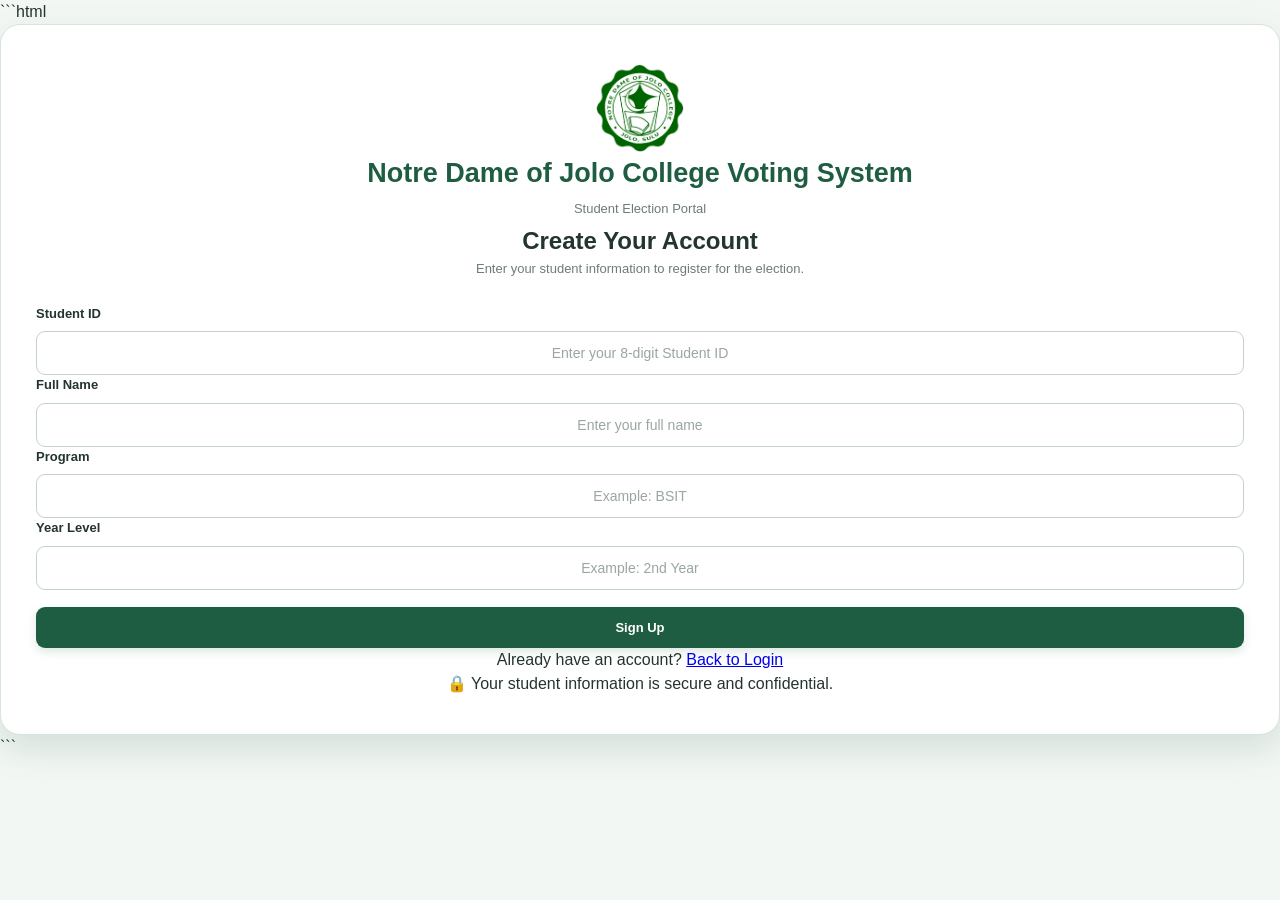
==== student-signup.html @ a26a86ce "Add files via upload" ====
```html
<!DOCTYPE html>
<html lang="en">

<head>

    <meta charset="UTF-8">
    <meta name="viewport" content="width=device-width, initial-scale=1.0">

    <title>Notre Dame of Jolo College Voting System</title>

    <link rel="stylesheet" href="style2.css">

</head>

<body>

    <main class="page-container">

        <section class="login-card">

            <!-- ==========================================
                 LOGO
            =========================================== -->

            <div style="text-align: center;">

                <img
                    src="NDJC-SEAL-1508x1536.png"
                    alt="Notre Dame of Jolo College Logo"
                    style="
                        width: 90px;
                        height: 90px;
                        object-fit: contain;
                    "
                >

            </div>


            <!-- ==========================================
                 TITLE
            =========================================== -->

            <h1>
                Notre Dame of Jolo College Voting System
            </h1>

            <p class="subtitle">
                Student Election Portal
            </p>

            <div class="divider"></div>


            <!-- ==========================================
                 CREATE ACCOUNT
            =========================================== -->

            <h2>
                Create Your Account
            </h2>

            <p class="instruction">
                Enter your student information to register for the election.
            </p>


            <!-- ==========================================
                 SIGN UP FORM
            =========================================== -->

            <form id="studentSignupForm">

                <!-- STUDENT ID -->

                <label for="signupStudentID">
                    Student ID
                </label>

                <input
                    type="text"
                    id="signupStudentID"
                    name="studentID"
                    placeholder="Enter your 8-digit Student ID"
                    inputmode="numeric"
                    maxlength="8"
                    autocomplete="off"
                    required
                >


                <!-- FULL NAME -->

                <label for="signupStudentName">
                    Full Name
                </label>

                <input
                    type="text"
                    id="signupStudentName"
                    name="studentName"
                    placeholder="Enter your full name"
                    autocomplete="name"
                    required
                >


                <!-- PROGRAM -->

                <label for="signupProgram">
                    Program
                </label>

                <input
                    type="text"
                    id="signupProgram"
                    name="program"
                    placeholder="Example: BSIT"
                    autocomplete="organization-title"
                    required
                >


                <!-- YEAR LEVEL -->

                <label for="signupYearLevel">
                    Year Level
                </label>

                <input
                    type="text"
                    id="signupYearLevel"
                    name="yearLevel"
                    placeholder="Example: 2nd Year"
                    autocomplete="off"
                    required
                >


                <!-- MESSAGE -->

                <p
                    id="signupMessage"
                    class="error-message"
                ></p>


                <!-- SIGN UP BUTTON -->

                <button
                    type="submit"
                    class="primary-button"
                >
                    Sign Up
                </button>

            </form>


            <!-- ==========================================
                 BACK TO LOGIN
            =========================================== -->

            <div class="signup-section">

                <p>
                    Already have an account?

                    <a href="index.html">
                        Back to Login
                    </a>

                </p>

            </div>


            <!-- ==========================================
                 FOOTER
            =========================================== -->

            <div class="login-footer">

                🔒 Your student information is secure and confidential.

            </div>

        </section>

    </main>


    <!-- STUDENT SIGNUP JAVASCRIPT -->

    <script src="student-signup.js"></script>

</body>

</html>
```
---- style2.css ----
/* =========================================================
   COLLEGE VOTING SYSTEM
   STUDENT VOTING PAGE - STYLE2.CSS
   ========================================================= */


/* =========================================================
   1. GLOBAL RESET
   ========================================================= */

* {
    margin: 0;
    padding: 0;
    box-sizing: border-box;
}

html {
    scroll-behavior: smooth;
}

body {
    font-family: "Segoe UI", Arial, Helvetica, sans-serif;
    background: #f3f7f4;
    color: #24352d;
    min-height: 100vh;
    line-height: 1.5;
}


/* =========================================================
   2. COLOR VARIABLES
   ========================================================= */

:root {
    --forest: #1f5d42;
    --forest-dark: #174832;
    --forest-deep: #123b2a;
    --forest-light: #e7f2eb;
    --forest-soft: #f1f8f4;

    --white: #ffffff;
    --text: #24352d;
    --muted: #6d7d74;

    --border: #d8e3dc;
    --border-dark: #c4d3ca;

    --success: #2e8b57;
    --success-light: #e9f7ef;

    --warning: #c78a19;
    --warning-light: #fff6df;

    --danger: #c84b4b;
    --danger-light: #fff0f0;

    --shadow-sm: 0 3px 10px rgba(31, 93, 66, 0.08);
    --shadow-md: 0 8px 24px rgba(31, 93, 66, 0.12);
    --shadow-lg: 0 14px 35px rgba(31, 93, 66, 0.15);

    --radius-sm: 8px;
    --radius-md: 14px;
    --radius-lg: 20px;
}


/* =========================================================
   3. MAIN VOTING CONTAINER
   ========================================================= */

.voting-container {
    width: min(1180px, calc(100% - 32px));
    margin: 30px auto;
    padding-bottom: 30px;
}


/* =========================================================
   4. HEADER
   ========================================================= */

.voting-header {
    display: grid;
    grid-template-columns: 1fr auto auto;
    align-items: center;
    gap: 24px;

    background: var(--forest);
    color: var(--white);

    padding: 25px 30px;

    border-radius: var(--radius-lg);

    box-shadow: var(--shadow-md);
}


/* College title */

.voting-header h1 {
    font-size: 28px;
    font-weight: 700;
    letter-spacing: -0.3px;
    margin-bottom: 3px;
}

.voting-header > div:first-child p {
    color: rgba(255, 255, 255, 0.78);
    font-size: 14px;
}


/* =========================================================
   5. STUDENT INFORMATION
   ========================================================= */

.student-info {
    display: flex;
    flex-direction: column;
    align-items: flex-end;

    min-width: 190px;

    padding: 10px 16px;

    border-left: 1px solid rgba(255, 255, 255, 0.2);
}

.student-info strong {
    font-size: 15px;
    font-weight: 700;
}

.student-info span {
    margin-top: 2px;
    color: rgba(255, 255, 255, 0.72);
    font-size: 12px;
}


/* =========================================================
   6. ELECTION STATUS
   ========================================================= */

.election-status {
    display: inline-flex;
    align-items: center;
    justify-content: center;

    min-width: 120px;

    padding: 9px 15px;

    border-radius: 999px;

    font-size: 12px;
    font-weight: 700;

    text-transform: uppercase;
    letter-spacing: 0.5px;

    background: rgba(255, 255, 255, 0.13);
    color: white;

    border: 1px solid rgba(255, 255, 255, 0.2);
}


/* JavaScript-added states */

.election-status.open {
    background: rgba(61, 180, 111, 0.22);
    border-color: rgba(126, 235, 164, 0.4);
    color: #eafff1;
}

.election-status.closed {
    background: rgba(255, 255, 255, 0.12);
    color: #f1f4f2;
}


/* =========================================================
   7. COUNTDOWN CARD
   ========================================================= */

.student-countdown-card {
    margin-top: 22px;

    background: var(--white);

    border: 1px solid var(--border);

    border-radius: var(--radius-lg);

    padding: 25px;

    box-shadow: var(--shadow-sm);

    overflow: hidden;

    transition:
        transform 0.2s ease,
        box-shadow 0.2s ease;
}

.student-countdown-card:hover {
    box-shadow: var(--shadow-md);
}


/* =========================================================
   8. COUNTDOWN HEADER
   ========================================================= */

.countdown-header {
    display: flex;
    align-items: center;
    justify-content: space-between;

    gap: 20px;

    margin-bottom: 22px;
}

.countdown-eyebrow {
    display: block;

    margin-bottom: 4px;

    color: var(--forest);

    font-size: 11px;
    font-weight: 800;

    letter-spacing: 1.3px;
}

.countdown-heading h2 {
    color: var(--text);

    font-size: 22px;
    font-weight: 700;
}


/* =========================================================
   9. COUNTDOWN STATUS BADGE
   ========================================================= */

.countdown-status-badge {
    display: inline-flex;
    align-items: center;
    gap: 8px;

    padding: 8px 13px;

    border-radius: 999px;

    font-size: 11px;
    font-weight: 800;

    letter-spacing: 0.7px;

    white-space: nowrap;

    background: #eef2ef;
    color: var(--muted);
}

.status-dot {
    width: 8px;
    height: 8px;

    border-radius: 50%;

    background: #8c9992;
}


/* Checking */

.countdown-status-badge.checking {
    background: #eef2ef;
    color: #68766f;
}

.countdown-status-badge.checking .status-dot {
    background: #8c9992;
}


/* Open */

.countdown-status-badge.open {
    background: var(--success-light);
    color: var(--success);
}

.countdown-status-badge.open .status-dot {
    background: var(--success);
    box-shadow: 0 0 0 4px rgba(46, 139, 87, 0.12);
}


/* Upcoming */

.countdown-status-badge.upcoming {
    background: #edf3ff;
    color: #3766a8;
}

.countdown-status-badge.upcoming .status-dot {
    background: #4d7bc0;
}


/* Closed */

.countdown-status-badge.closed {
    background: var(--danger-light);
    color: var(--danger);
}

.countdown-status-badge.closed .status-dot {
    background: var(--danger);
}


/* =========================================================
   10. COUNTDOWN TIME
   ========================================================= */

.countdown-time-grid {
    display: grid;

    grid-template-columns:
        minmax(0, 1fr)
        auto
        minmax(0, 1fr)
        auto
        minmax(0, 1fr)
        auto
        minmax(0, 1fr);

    align-items: center;

    gap: 10px;

    padding: 20px;

    background: var(--forest-soft);

    border: 1px solid #dcebe2;

    border-radius: 15px;
}


/* Individual number box */

.countdown-unit {
    min-width: 0;

    text-align: center;

    padding: 10px 5px;
}

.countdown-unit strong {
    display: block;

    color: var(--forest);

    font-size: clamp(28px, 4vw, 44px);
    font-weight: 800;

    line-height: 1;

    font-variant-numeric: tabular-nums;
    letter-spacing: 1px;
}

.countdown-unit span {
    display: block;

    margin-top: 7px;

    color: var(--muted);

    font-size: 11px;
    font-weight: 700;

    text-transform: uppercase;
    letter-spacing: 0.7px;
}


/* Separators */

.countdown-separator {
    color: #91a39a;

    font-size: 30px;
    font-weight: 700;

    padding-bottom: 16px;
}


/* =========================================================
   11. COUNTDOWN SCHEDULE
   ========================================================= */

.countdown-schedule {
    display: grid;

    grid-template-columns: 1fr auto 1fr;

    align-items: center;

    gap: 22px;

    margin-top: 20px;

    padding: 17px 20px;

    background: #fafcfb;

    border: 1px solid var(--border);

    border-radius: 12px;
}

.schedule-item {
    display: flex;
    flex-direction: column;
    gap: 3px;
}

.schedule-item.schedule-end {
    text-align: right;
}

.schedule-label {
    color: var(--muted);

    font-size: 11px;
    font-weight: 700;

    text-transform: uppercase;
    letter-spacing: 0.5px;
}

.schedule-item strong {
    color: var(--text);

    font-size: 13px;
    font-weight: 700;
}

.schedule-divider {
    width: 1px;
    height: 35px;

    background: var(--border);
}


/* =========================================================
   12. COUNTDOWN PROGRESS
   ========================================================= */

.countdown-progress-area {
    margin-top: 20px;
}

.countdown-progress-labels {
    display: flex;
    justify-content: space-between;
    align-items: center;

    margin-bottom: 8px;
}

.countdown-progress-labels span {
    color: var(--muted);

    font-size: 12px;
    font-weight: 600;
}

.countdown-progress-labels strong {
    color: var(--forest);

    font-size: 12px;
    font-weight: 800;
}

.countdown-progress-track {
    width: 100%;
    height: 8px;

    overflow: hidden;

    background: #e4ebe7;

    border-radius: 999px;
}

.countdown-progress-bar {
    width: 0;
    height: 100%;

    background: var(--forest);

    border-radius: inherit;

    transition: width 0.5s ease;
}


/* =========================================================
   13. COUNTDOWN MESSAGE
   ========================================================= */

.countdown-message {
    margin-top: 13px;

    color: var(--muted);

    font-size: 12px;
    text-align: center;
}


/* =========================================================
   14. VOTING PROGRESS
   ========================================================= */

.progress-container {
    display: flex;
    align-items: center;

    width: 100%;

    margin: 25px 0;

    padding: 5px 10px;
}


/* Progress step */

.progress-step {
    position: relative;

    display: flex;
    flex-direction: column;
    align-items: center;
    justify-content: center;

    flex-shrink: 0;

    width: 43px;
    height: 43px;

    border-radius: 50%;

    background: #e2e9e5;

    color: #75837c;

    font-size: 14px;
    font-weight: 800;

    transition:
        background 0.25s ease,
        color 0.25s ease,
        transform 0.25s ease,
        box-shadow 0.25s ease;
}

.progress-step span {
    position: absolute;

    top: 51px;

    width: 110px;

    color: #78867e;

    font-size: 11px;
    font-weight: 700;

    text-align: center;

    white-space: nowrap;
}


/* Active */

.progress-step.active {
    background: var(--forest);
    color: white;

    box-shadow: 0 0 0 5px rgba(31, 93, 66, 0.12);

    transform: scale(1.04);
}

.progress-step.active span {
    color: var(--forest);
}


/* Completed */

.progress-step.completed {
    background: var(--success);
    color: white;
}

.progress-step.completed span {
    color: var(--success);
}


/* Progress line */

.progress-line {
    flex: 1;

    height: 3px;

    margin: 0 7px;

    background: #dfe7e2;

    border-radius: 999px;

    transition: background 0.3s ease;
}

.progress-line.completed {
    background: var(--forest);
}


/* =========================================================
   15. MAIN POSITION CARD
   ========================================================= */

.position-card {
    margin-top: 42px;

    background: var(--white);

    border: 1px solid var(--border);

    border-radius: var(--radius-lg);

    box-shadow: var(--shadow-sm);

    overflow: hidden;
}


/* =========================================================
   16. POSITION HEADER
   ========================================================= */

.position-header {
    padding: 28px 30px 22px;

    border-bottom: 1px solid var(--border);

    background:
        linear-gradient(
            to bottom,
            #ffffff,
            #fbfdfc
        );
}

.position-number {
    display: inline-block;

    margin-bottom: 7px;

    color: var(--forest);

    font-size: 11px;
    font-weight: 800;

    text-transform: uppercase;
    letter-spacing: 0.8px;
}

.position-header h2 {
    color: var(--text);

    font-size: 27px;
    font-weight: 750;

    margin-bottom: 5px;
}

.position-header p {
    color: var(--muted);

    font-size: 13px;
}

.position-header p strong {
    color: var(--forest);
}


/* =========================================================
   17. CANDIDATE GRID
   ========================================================= */

.candidate-grid {
    display: grid;

    grid-template-columns: repeat(3, minmax(0, 1fr));

    gap: 18px;

    padding: 26px 30px;
}


/* =========================================================
   18. CANDIDATE CARD
   ========================================================= */

.candidate-card {
    position: relative;

    display: flex;
    flex-direction: column;

    min-width: 0;

    padding: 20px;

    background: var(--white);

    border: 2px solid var(--border);

    border-radius: 16px;

    cursor: pointer;

    transition:
        border-color 0.2s ease,
        background 0.2s ease,
        box-shadow 0.2s ease,
        transform 0.2s ease;
}

.candidate-card:hover {
    border-color: #a9c5b5;

    background: #fcfefd;

    box-shadow: var(--shadow-md);

    transform: translateY(-3px);
}

.candidate-card:focus {
    outline: none;

    border-color: var(--forest);

    box-shadow:
        0 0 0 4px rgba(31, 93, 66, 0.12),
        var(--shadow-sm);
}


/* Selected card */

.candidate-card.selected {
    border-color: var(--forest);

    background: var(--forest-soft);

    box-shadow:
        0 7px 20px rgba(31, 93, 66, 0.13);
}


/* =========================================================
   19. CANDIDATE PHOTO
   ========================================================= */

.candidate-photo {
    display: flex;
    align-items: center;
    justify-content: center;

    width: 82px;
    height: 82px;

    margin: 0 auto 15px;

    border-radius: 50%;

    background: var(--forest-light);

    border: 4px solid #d9ebe1;

    font-size: 38px;

    flex-shrink: 0;
}


/* Selected photo */

.candidate-card.selected .candidate-photo {
    background: #d9eee1;
    border-color: #b7d8c4;
}


/* =========================================================
   20. CANDIDATE INFORMATION
   ========================================================= */

.candidate-information {
    min-width: 0;

    text-align: center;

    padding: 0 3px;
}

.candidate-information h3 {
    overflow: hidden;

    color: var(--text);

    font-size: 17px;
    font-weight: 750;

    text-overflow: ellipsis;
    white-space: nowrap;

    margin-bottom: 4px;
}

.candidate-information > p:not(.platform) {
    color: var(--forest);

    font-size: 12px;
    font-weight: 700;
}

.candidate-information .platform {
    min-height: 52px;

    margin-top: 11px;

    padding-top: 11px;

    color: var(--muted);

    font-size: 12px;
    line-height: 1.5;

    border-top: 1px solid var(--border);
}


/* =========================================================
   21. SELECTION CIRCLE
   ========================================================= */

.selection-circle {
    display: flex;
    align-items: center;
    justify-content: center;

    width: 29px;
    height: 29px;

    margin: 17px auto 0;

    border: 2px solid #c7d5cd;

    border-radius: 50%;

    color: transparent;

    background: white;

    font-size: 15px;
    font-weight: 900;

    transition:
        background 0.2s ease,
        border-color 0.2s ease,
        color 0.2s ease,
        transform 0.2s ease;
}


/* Selected circle */

.candidate-card.selected .selection-circle {
    background: var(--forest);

    border-color: var(--forest);

    color: white;

    transform: scale(1.05);
}


/* =========================================================
   22. REVIEW SECTION
   ========================================================= */

.review-section {
    padding: 28px 30px;
}

.review-list {
    display: flex;
    flex-direction: column;

    gap: 12px;
}

.review-item {
    display: flex;
    align-items: center;
    justify-content: space-between;

    gap: 20px;

    padding: 17px 20px;

    background: #f8fbf9;

    border: 1px solid var(--border);

    border-radius: 12px;
}

.review-item strong {
    color: var(--text);

    font-size: 13px;
}

.review-item span {
    color: var(--forest);

    font-size: 13px;
    font-weight: 700;

    text-align: right;
}


/* =========================================================
   23. SELECTION ERROR
   ========================================================= */

.selection-error {
    display: none;

    margin: 0 30px 20px;

    padding: 11px 14px;

    background: var(--danger-light);

    border: 1px solid #efcaca;

    border-radius: 9px;

    color: var(--danger);

    font-size: 12px;
    font-weight: 600;

    text-align: center;
}

.selection-error:not(:empty) {
    display: block;
}


/* =========================================================
   24. NAVIGATION
   ========================================================= */

.voting-navigation {
    display: flex;
    align-items: center;
    justify-content: space-between;

    gap: 15px;

    padding: 22px 30px;

    border-top: 1px solid var(--border);

    background: #fafcfb;
}


/* =========================================================
   25. BUTTONS
   ========================================================= */

.voting-navigation button {
    min-height: 44px;

    padding: 10px 21px;

    border-radius: 9px;

    font-family: inherit;

    font-size: 13px;
    font-weight: 700;

    cursor: pointer;

    transition:
        background 0.2s ease,
        border-color 0.2s ease,
        color 0.2s ease,
        transform 0.15s ease,
        box-shadow 0.2s ease;
}

.voting-navigation button:hover {
    transform: translateY(-1px);
}

.voting-navigation button:active {
    transform: translateY(0);
}

.voting-navigation button:focus {
    outline: none;

    box-shadow: 0 0 0 4px rgba(31, 93, 66, 0.12);
}


/* Back */

.secondary-button {
    background: white;

    color: var(--forest);

    border: 1px solid var(--border-dark);
}

.secondary-button:hover {
    background: var(--forest-soft);

    border-color: #a9c5b5;
}


/* Next */

.primary-button {
    background: var(--forest);

    color: white;

    border: 1px solid var(--forest);

    box-shadow: 0 4px 10px rgba(31, 93, 66, 0.15);
}

.primary-button:hover {
    background: var(--forest-dark);

    border-color: var(--forest-dark);
}

.primary-button:disabled,
.secondary-button:disabled {
    opacity: 0.5;

    cursor: not-allowed;

    transform: none;

    box-shadow: none;
}


/* =========================================================
   26. FOOTER
   ========================================================= */

.voting-footer {
    padding: 22px 10px 5px;

    text-align: center;
}

.voting-footer p {
    color: #7c8b83;

    font-size: 11px;
}


/* =========================================================
   27. LOGIN PAGE SUPPORT
   =========================================================
   These styles allow the same style2.css to continue
   supporting the student login page.
   ========================================================= */

/* =========================================================
   27. LOGIN PAGE - CENTERED STUDENT ID FORM
   ========================================================= */

.login-page {
    min-height: 100vh;

    display: flex;
    align-items: center;
    justify-content: center;

    padding: 30px 20px;

    background:
        linear-gradient(
            135deg,
            #eef6f1,
            #f7faf8
        );
}


/* Main login wrapper */

.login-container {
    width: 100%;
    max-width: 430px;

    margin: 0 auto;
}


/* Login card */

.login-card {
    width: 100%;

    background: var(--white);

    padding: 38px 35px;

    border: 1px solid var(--border);

    border-radius: 20px;

    box-shadow: var(--shadow-lg);

    text-align: center;
}


/* Login title */

.login-card h1 {
    color: var(--forest);

    font-size: 27px;

    font-weight: 700;

    text-align: center;

    margin-bottom: 5px;
}


/* Login subtitle */

.login-card > p {
    color: var(--muted);

    font-size: 13px;

    text-align: center;

    margin-bottom: 5px;
}


/* Login form */

.login-card form {
    width: 100%;

    margin: 25px auto 0;

    text-align: left;
}


/* Student ID label */

.login-card label {
    display: block;

    width: 100%;

    margin-bottom: 8px;

    color: var(--text);

    font-size: 13px;

    font-weight: 700;

    text-align: left;
}


/* Student ID input */

.login-card input {
    display: block;

    width: 100%;

    padding: 13px 14px;

    border: 1px solid var(--border-dark);

    border-radius: 9px;

    background: var(--white);

    color: var(--text);

    font-family: inherit;

    font-size: 14px;

    text-align: center;

    outline: none;

    transition:
        border-color 0.2s ease,
        box-shadow 0.2s ease,
        background 0.2s ease;
}


/* Input placeholder */

.login-card input::placeholder {
    color: #9aa69f;

    text-align: center;
}


/* Input hover */

.login-card input:hover {
    border-color: #a8b9ae;
}


/* Input focus */

.login-card input:focus {
    border-color: var(--forest);

    background: #fcfefd;

    box-shadow:
        0 0 0 4px rgba(31, 93, 66, 0.10);
}


/* Login button */

.login-card button {
    display: block;

    width: 100%;

    margin: 17px auto 0;

    padding: 13px 15px;

    border: none;

    border-radius: 9px;

    background: var(--forest);

    color: var(--white);

    font-family: inherit;

    font-size: 13px;

    font-weight: 700;

    text-align: center;

    cursor: pointer;

    transition:
        background 0.2s ease,
        transform 0.15s ease,
        box-shadow 0.2s ease;
}


.login-card button:hover {
    background: var(--forest-dark);

    transform: translateY(-1px);

    box-shadow:
        0 5px 12px rgba(31, 93, 66, 0.15);
}


.login-card button:active {
    transform: translateY(0);

    box-shadow: none;
}


.login-card button:focus-visible {
    outline: 3px solid rgba(31, 93, 66, 0.18);

    outline-offset: 2px;
}


/* Error message */

#errorMessage {
    width: 100%;

    margin: 12px auto 0;

    padding: 9px 12px;

    border-radius: 8px;

    color: var(--danger);

    background: var(--danger-light);

    font-size: 12px;

    text-align: center;
}


/* Hide empty error */

#errorMessage:empty {
    display: none;
}


/* =========================================================
   LOGIN - MOBILE
   ========================================================= */

@media (max-width: 480px) {

    .login-page {
        padding: 20px 15px;
    }

    .login-container {
        max-width: 400px;
    }

    .login-card {
        padding: 32px 25px;
    }

    .login-card h1 {
        font-size: 24px;
    }

    .login-card input {
        padding: 12px 13px;
    }

    .login-card button {
        padding: 12px 14px;
    }
}


/* =========================================================
   28. DISABLED VOTING STATE
   ========================================================= */

.voting-disabled {
    opacity: 0.75;
}

.voting-disabled .candidate-card {
    cursor: not-allowed;
}

.voting-disabled .candidate-card:hover {
    transform: none;

    box-shadow: none;
}


/* =========================================================
   29. RESPONSIVE - TABLET
   ========================================================= */

@media (max-width: 950px) {

    .voting-header {
        grid-template-columns: 1fr auto;

        gap: 16px;
    }

    .student-info {
        border-left: none;

        border-right: 1px solid rgba(255, 255, 255, 0.2);

        padding-right: 16px;
    }

    .election-status {
        grid-column: 1 / -1;

        justify-self: stretch;

        width: 100%;
    }

    .candidate-grid {
        grid-template-columns: repeat(2, minmax(0, 1fr));
    }

}


/* =========================================================
   30. RESPONSIVE - SMALL TABLET
   ========================================================= */

@media (max-width: 700px) {

    .voting-container {
        width: min(100% - 20px, 600px);

        margin: 15px auto;
    }

    .voting-header {
        grid-template-columns: 1fr;

        text-align: center;

        padding: 22px 20px;
    }

    .voting-header h1 {
        font-size: 24px;
    }

    .student-info {
        align-items: center;

        min-width: 0;

        border: none;

        padding: 5px;
    }

    .election-status {
        justify-self: center;

        width: auto;
    }

    .student-countdown-card {
        padding: 18px;
    }

    .countdown-header {
        align-items: flex-start;

        flex-direction: column;
    }

    .countdown-status-badge {
        align-self: flex-start;
    }

    .countdown-time-grid {
        gap: 3px;

        padding: 14px 7px;
    }

    .countdown-unit strong {
        font-size: 30px;
    }

    .countdown-separator {
        font-size: 22px;
    }

    .countdown-schedule {
        grid-template-columns: 1fr;

        gap: 12px;
    }

    .schedule-item,
    .schedule-item.schedule-end {
        text-align: center;

        align-items: center;
    }

    .schedule-divider {
        width: 100%;
        height: 1px;
    }

    .progress-container {
        margin: 22px 0;

        padding: 5px 0;
    }

    .progress-step {
        width: 38px;
        height: 38px;

        font-size: 12px;
    }

    .progress-step span {
        top: 46px;

        width: 90px;

        font-size: 9px;
    }

    .progress-line {
        margin: 0 4px;
    }

    .position-card {
        margin-top: 38px;
    }

    .position-header {
        padding: 23px 20px 19px;
    }

    .position-header h2 {
        font-size: 23px;
    }

    .candidate-grid {
        grid-template-columns: 1fr;

        padding: 20px;
    }

    .candidate-card {
        display: grid;

        grid-template-columns: 75px 1fr 32px;

        align-items: center;

        column-gap: 15px;

        padding: 15px;
    }

    .candidate-photo {
        width: 68px;
        height: 68px;

        margin: 0;

        font-size: 30px;
    }

    .candidate-information {
        text-align: left;
    }

    .candidate-information h3 {
        font-size: 16px;
    }

    .candidate-information .platform {
        min-height: auto;

        margin-top: 7px;

        padding-top: 7px;
    }

    .selection-circle {
        width: 28px;
        height: 28px;

        margin: 0;
    }

    .review-section {
        padding: 20px;
    }

    .review-item {
        align-items: flex-start;

        flex-direction: column;

        gap: 5px;
    }

    .review-item span {
        text-align: left;
    }

    .selection-error {
        margin-left: 20px;
        margin-right: 20px;
    }

    .voting-navigation {
        padding: 18px 20px;
    }

}


/* =========================================================
   31. RESPONSIVE - MOBILE
   ========================================================= */

@media (max-width: 480px) {

    body {
        background: #f6f9f7;
    }

    .voting-container {
        width: calc(100% - 14px);

        margin: 7px auto;
    }

    .voting-header {
        border-radius: 14px;

        padding: 18px 15px;
    }

    .voting-header h1 {
        font-size: 21px;
    }

    .voting-header > div:first-child p {
        font-size: 12px;
    }

    .student-info strong {
        font-size: 13px;
    }

    .student-info span {
        font-size: 11px;
    }

    .election-status {
        font-size: 10px;

        padding: 7px 12px;
    }

    .student-countdown-card {
        margin-top: 12px;

        padding: 15px;

        border-radius: 14px;
    }

    .countdown-eyebrow {
        font-size: 9px;
    }

    .countdown-heading h2 {
        font-size: 18px;
    }

    .countdown-time-grid {
        padding: 13px 4px;

        gap: 0;
    }

    .countdown-unit {
        padding: 7px 2px;
    }

    .countdown-unit strong {
        font-size: 23px;
    }

    .countdown-unit span {
        margin-top: 5px;

        font-size: 8px;
    }

    .countdown-separator {
        padding-bottom: 13px;

        font-size: 17px;
    }

    .countdown-schedule {
        padding: 13px;
    }

    .schedule-item strong {
        font-size: 11px;
    }

    .progress-container {
        margin: 20px 0 22px;
    }

    .progress-step {
        width: 34px;
        height: 34px;

        font-size: 11px;
    }

    .progress-step span {
        top: 41px;

        width: 72px;

        font-size: 8px;
    }

    .progress-line {
        height: 2px;

        margin: 0 3px;
    }

    .position-card {
        margin-top: 34px;

        border-radius: 14px;
    }

    .position-header {
        padding: 20px 16px 17px;
    }

    .position-number {
        font-size: 9px;
    }

    .position-header h2 {
        font-size: 21px;
    }

    .position-header p {
        font-size: 12px;
    }

    .candidate-grid {
        gap: 12px;

        padding: 15px;
    }

    .candidate-card {
        grid-template-columns: 60px 1fr 28px;

        column-gap: 11px;

        padding: 12px;
    }

    .candidate-photo {
        width: 58px;
        height: 58px;

        border-width: 3px;

        font-size: 25px;
    }

    .candidate-information h3 {
        font-size: 14px;
    }

    .candidate-information > p:not(.platform) {
        font-size: 10px;
    }

    .candidate-information .platform {
        font-size: 10px;

        line-height: 1.4;
    }

    .selection-circle {
        width: 25px;
        height: 25px;

        font-size: 12px;
    }

    .review-section {
        padding: 15px;
    }

    .review-item {
        padding: 13px 14px;
    }

    .review-item strong,
    .review-item span {
        font-size: 11px;
    }

    .voting-navigation {
        padding: 15px;

        gap: 10px;
    }

    .voting-navigation button {
        flex: 1;

        min-height: 42px;

        padding: 9px 12px;

        font-size: 12px;
    }

    .voting-footer {
        padding-top: 15px;
    }

    .voting-footer p {
        font-size: 9px;
    }

}


/* =========================================================
   32. VERY SMALL MOBILE
   ========================================================= */

@media (max-width: 350px) {

    .countdown-unit strong {
        font-size: 19px;
    }

    .countdown-unit span {
        font-size: 7px;
    }

    .countdown-separator {
        font-size: 14px;
    }

    .progress-step {
        width: 30px;
        height: 30px;
    }

    .progress-step span {
        width: 65px;

        font-size: 7px;
    }

    .candidate-card {
        grid-template-columns: 50px 1fr 25px;

        column-gap: 8px;

        padding: 10px;
    }

    .candidate-photo {
        width: 50px;
        height: 50px;

        font-size: 21px;
    }

    .candidate-information h3 {
        font-size: 12px;
    }

    .candidate-information > p:not(.platform) {
        font-size: 9px;
    }

    .candidate-information .platform {
        font-size: 9px;
    }

}


/* =========================================================
   33. ACCESSIBILITY
   ========================================================= */

button:focus-visible,
.candidate-card:focus-visible {
    outline: 3px solid rgba(31, 93, 66, 0.25);

    outline-offset: 2px;
}


/* Prevent text selection on interactive controls */

.candidate-card,
.voting-navigation button,
.progress-step {
    -webkit-tap-highlight-color: transparent;
}


/* =========================================================
   34. REDUCED MOTION
   ========================================================= */

@media (prefers-reduced-motion: reduce) {

    *,
    *::before,
    *::after {
        scroll-behavior: auto !important;

        transition-duration: 0.01ms !important;
        animation-duration: 0.01ms !important;
        animation-iteration-count: 1 !important;
    }

}


/* =========================================================
   35. PRINT
   ========================================================= */

@media print {

    body {
        background: white;
    }

    .voting-container {
        width: 100%;
        margin: 0;
    }

    .voting-header,
    .student-countdown-card,
    .progress-container,
    .voting-footer {
        box-shadow: none;
    }

    .voting-navigation {
        display: none;
    }

/* =========================================================
   COMPACT STUDENT VOTING LAYOUT
   ========================================================= */

/* Main student pages */
body {
    background: #f4f8f5;
}

/* =========================================================
   LOGIN PAGE
   ========================================================= */

.voting-container {
    width: 100%;
    max-width: 760px;
    margin: 35px auto;
    padding: 0 20px;
}


/* Login / Student card */
.student-login-card,
.login-card,
.voting-card {
    width: 100%;
    max-width: 760px;
    margin: 0 auto;

    padding: 30px 35px;

    background: #ffffff;

    border: 1px solid #dce8df;
    border-radius: 16px;

    box-shadow:
        0 4px 15px rgba(0, 0, 0, 0.05);
}


/* Header */
.voting-header {
    padding: 20px 10px 15px;

    text-align: center;
}

.voting-header h1 {
    margin-bottom: 5px;

    font-size: 28px;
    line-height: 1.2;
}

.voting-header p {
    font-size: 13px;
}


/* Welcome text */
.voting-container h2 {
    margin-top: 8px;
    margin-bottom: 5px;

    font-size: 23px;

    text-align: center;
}

.voting-container .subtitle,
.voting-container .instruction {
    font-size: 13px;

    text-align: center;
}


/* Student ID area */
.voting-container form {
    width: 100%;
    max-width: 100%;

    margin-top: 22px;
}

.voting-container label {
    display: block;

    margin-bottom: 7px;

    font-size: 13px;
    font-weight: 700;
}

.voting-container input[type="text"],
.voting-container input[type="number"] {
    width: 100%;
    height: 45px;

    padding: 0 14px;

    border: 1px solid #cbd8d0;
    border-radius: 8px;

    font-size: 14px;

    outline: none;

    text-align: center;

    transition:
        border-color 0.2s ease,
        box-shadow 0.2s ease;
}

.voting-container input[type="text"]:focus,
.voting-container input[type="number"]:focus {
    border-color: #1f5d42;

    box-shadow:
        0 0 0 3px rgba(31, 93, 66, 0.10);
}


/* Continue button */
.voting-container button {
    width: 100%;
    height: 44px;

    margin-top: 14px;

    border: none;
    border-radius: 8px;

    background: #1f5d42;

    color: white;

    font-size: 13px;
    font-weight: 700;

    cursor: pointer;

    transition:
        background 0.2s ease,
        transform 0.2s ease;
}

.voting-container button:hover {
    background: #174832;

    transform: translateY(-1px);
}


/* =========================================================
   ELECTION COUNTDOWN
   ========================================================= */

.election-countdown {
    width: 100%;
    max-width: 900px;

    margin: 20px auto 30px;
    padding: 22px 25px;

    background: #ffffff;

    border: 1px solid #dce8df;
    border-radius: 16px;

    box-shadow:
        0 4px 15px rgba(0, 0, 0, 0.05);
}


/* Countdown header */
.election-countdown-header {
    margin-bottom: 16px;
}

.election-countdown-header h2 {
    margin: 0;

    font-size: 20px;
    color: #1f2933;
}

.election-countdown-header p {
    margin-top: 4px;

    font-size: 11px;
    color: #71808a;

    text-transform: uppercase;
    letter-spacing: 0.8px;
}


/* Countdown numbers container */
.countdown-grid {
    display: grid;

    grid-template-columns:
        repeat(4, 1fr);

    gap: 10px;

    padding: 18px;

    background: #f3f8f5;

    border: 1px solid #dce8df;
    border-radius: 10px;
}


/* Individual countdown */
.countdown-item {
    text-align: center;

    padding: 5px;
}

.countdown-number {
    display: block;

    color: #1f5d42;

    font-size: 38px;
    font-weight: 700;

    line-height: 1;
}

.countdown-label {
    display: block;

    margin-top: 6px;

    color: #66757f;

    font-size: 10px;
    font-weight: 700;

    text-transform: uppercase;
}


/* =========================================================
   VOTING SCHEDULE
   ========================================================= */

.voting-schedule {
    margin-top: 15px;

    padding: 14px 16px;

    background: #fbfdfb;

    border: 1px solid #dce8df;
    border-radius: 9px;

    display: grid;

    grid-template-columns: 1fr 1fr;

    gap: 15px;
}

.schedule-item {
    padding: 4px 10px;
}

.schedule-item:first-child {
    border-right: 1px solid #dce8df;
}

.schedule-item span {
    display: block;

    margin-bottom: 3px;

    color: #71808a;

    font-size: 10px;

    text-transform: uppercase;
}

.schedule-item strong {
    color: #1f2933;

    font-size: 12px;
}


/* =========================================================
   VOTING PROGRESS
   ========================================================= */

.voting-progress {
    margin-top: 16px;
}

.voting-progress-header {
    display: flex;
    justify-content: space-between;

    margin-bottom: 6px;

    color: #66757f;

    font-size: 11px;
}

.progress-bar {
    width: 100%;
    height: 6px;

    overflow: hidden;

    background: #e4ebe6;

    border-radius: 10px;
}

.progress-bar-fill {
    height: 100%;

    background: #1f5d42;

    border-radius: 10px;
}


/* Countdown message */
.countdown-message {
    margin-top: 12px;

    color: #71808a;

    font-size: 11px;

    text-align: center;
}


/* =========================================================
   OPEN / CLOSED STATUS
   ========================================================= */

.election-status {
    display: inline-flex;
    align-items: center;

    gap: 6px;

    padding: 7px 12px;

    background: #e8f5ed;

    color: #267044;

    border-radius: 20px;

    font-size: 10px;
    font-weight: 700;

    text-transform: uppercase;
}

.election-status::before {
    content: "";

    width: 7px;
    height: 7px;

    background: #4d9b6b;

    border-radius: 50%;
}


/* =========================================================
   MOBILE
   ========================================================= */

@media (max-width: 700px) {

    .voting-container {
        margin: 20px auto;

        padding: 0 12px;
    }

    .student-login-card,
    .login-card,
    .voting-card {
        padding: 25px 20px;

        border-radius: 12px;
    }

    .voting-header h1 {
        font-size: 23px;
    }

    .voting-container h2 {
        font-size: 20px;
    }

    .election-countdown {
        padding: 18px 15px;

        margin: 15px auto 20px;
    }

    .countdown-grid {
        gap: 4px;

        padding: 13px 8px;
    }

    .countdown-number {
        font-size: 27px;
    }

    .countdown-label {
        font-size: 8px;
    }

}


@media (max-width: 500px) {

    .countdown-grid {
        grid-template-columns:
            repeat(2, 1fr);

        gap: 10px;
    }

    .countdown-number {
        font-size: 30px;
    }

    .voting-schedule {
        grid-template-columns: 1fr;
    }

    .schedule-item:first-child {
        border-right: none;

        border-bottom:
            1px solid #dce8df;

        padding-bottom: 10px;
    }

}


/* =====================================================
   LOGO
===================================================== */

.logo-circle {
    width: 110px;
    height: 110px;
    margin: 0 auto 20px;
    display: flex;
    align-items: center;
    justify-content: center;
    overflow: hidden;
}

.logo-circle img {
    width: 100px;
    height: 100px;
    object-fit: contain;
    display: block;
}




}
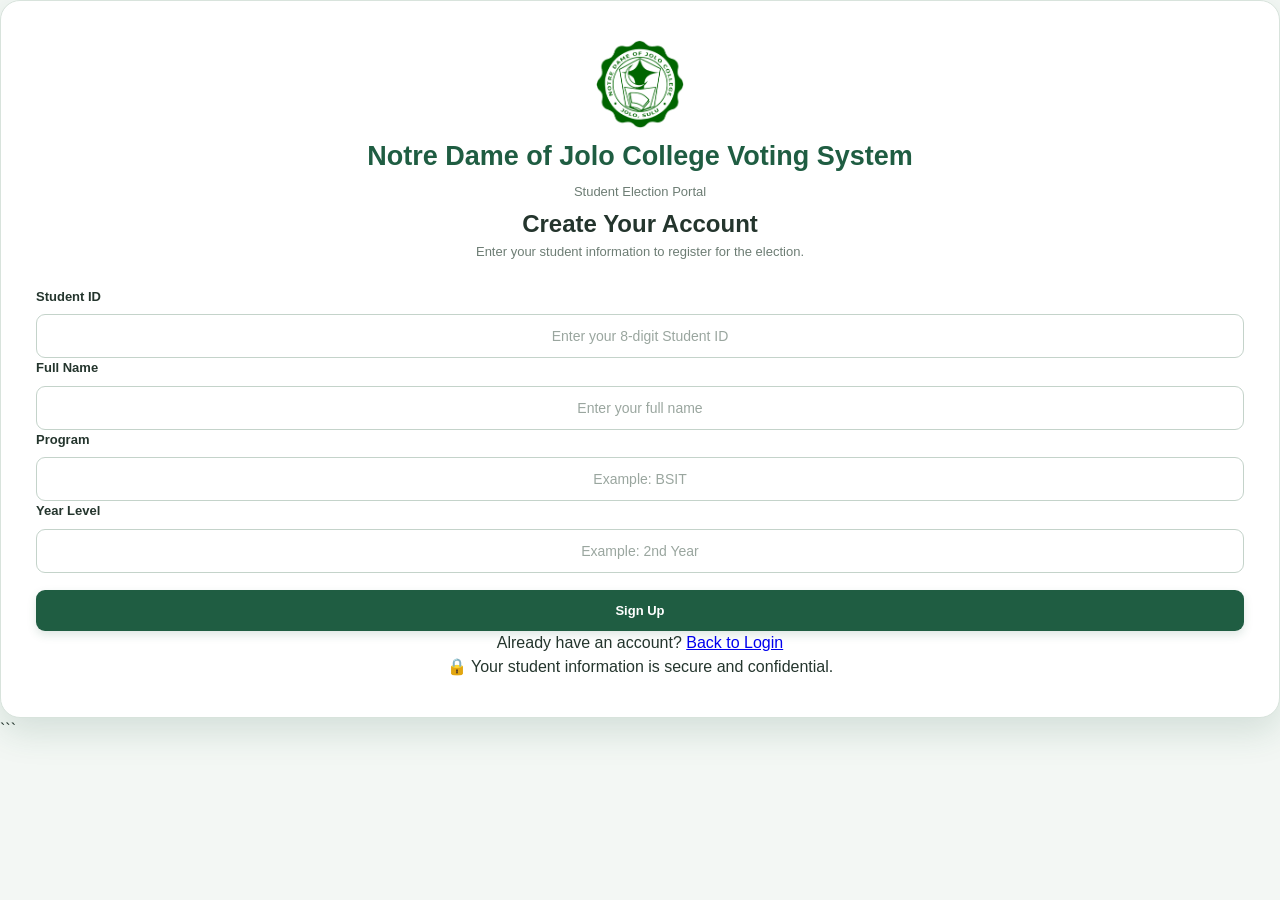
==== commit 9b736717: "Update student-signup.html" ====
--- a/student-signup.html
+++ b/student-signup.html
@@ -1,4 +1,4 @@
-```html
+
 <!DOCTYPE html>
 <html lang="en">
 
